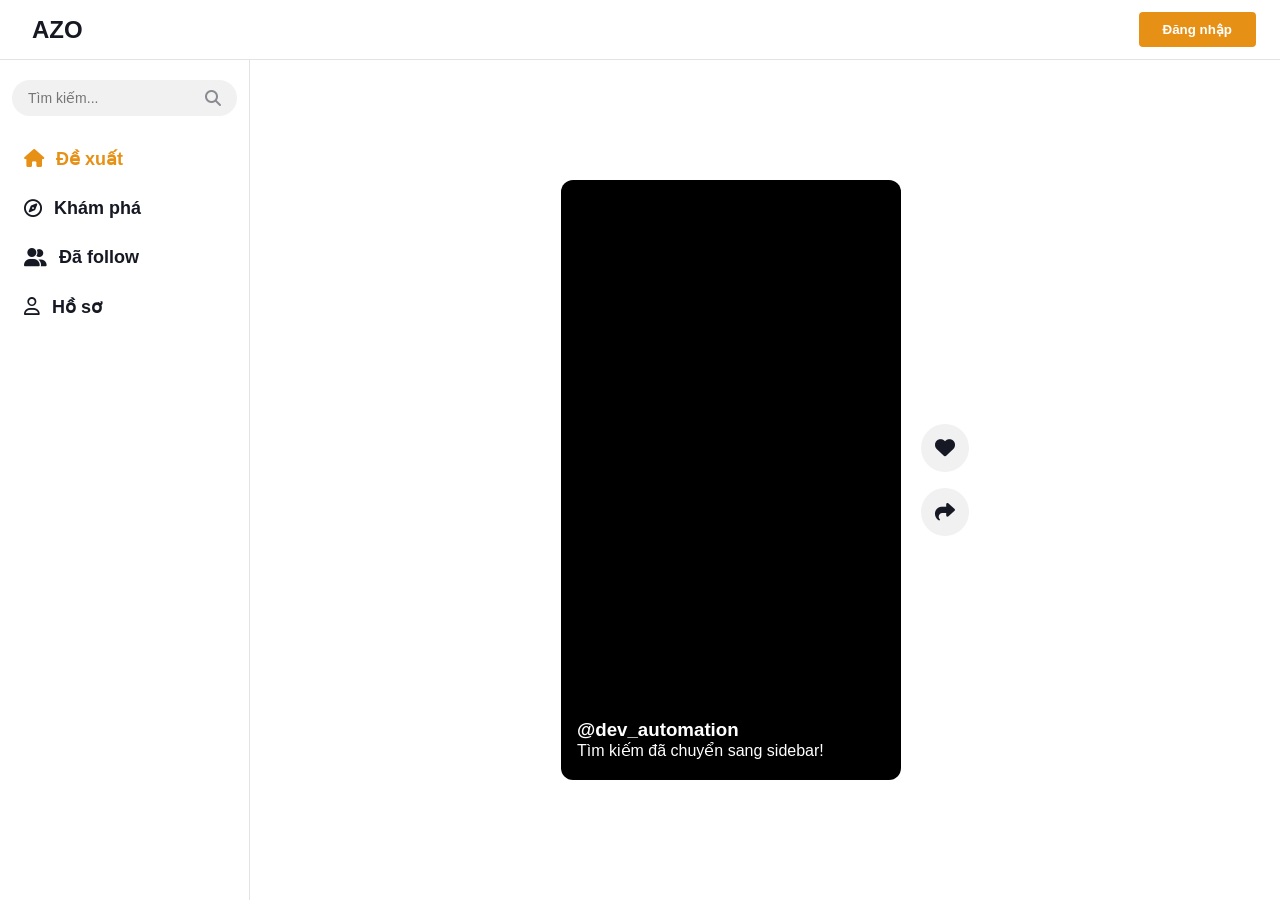
==== tiktok_ui.html @ ab20b2d7 "Add files via upload" ====
<!DOCTYPE html>
<html lang="vi">
<head>
    <meta charset="UTF-8">
    <meta name="viewport" content="width=device-width, initial-scale=1.0">
    <title>Phôi Web - TikTok Snap & Fixed Layout</title>
    <link rel="stylesheet" href="https://cdnjs.cloudflare.com/ajax/libs/font-awesome/6.4.0/css/all.min.css">
    
    <style>
        :root {
            --primary-color: #e69116; 
            --bg-color: #ffffff;
            --text-color: #161823;
            --text-gray: rgba(22, 24, 35, 0.75);
            --border-color: rgba(22, 24, 35, 0.12);
            --hover-color: #f1f1f2;
            --header-height: 60px;
            --sidebar-width: 250px;
        }

        * { margin: 0; padding: 0; box-sizing: border-box; font-family: -apple-system, BlinkMacSystemFont, "Segoe UI", Roboto, sans-serif; }

        body { background-color: var(--bg-color); color: var(--text-color); overflow: hidden; }

        /* HEADER */
        .app-header {
            position: fixed; top: 0; left: 0; width: 100%; height: var(--header-height);
            background-color: var(--bg-color); border-bottom: 1px solid var(--border-color);
            display: flex; align-items: center; justify-content: space-between; padding: 0 24px; z-index: 1000;
        }
        .header-logo { font-size: 24px; font-weight: bold; display: flex; align-items: center; gap: 8px; }
        .header-logo i { color: var(--primary-color); }
        .header-actions button { padding: 10px 24px; background: var(--primary-color); color: #fff; border: none; border-radius: 4px; font-weight: 600; cursor: pointer; }

        /* SIDEBAR */
        .app-sidebar {
            position: fixed; top: var(--header-height); left: 0; width: var(--sidebar-width);
            height: calc(100vh - var(--header-height)); border-right: 1px solid var(--border-color);
            padding: 20px 12px; overflow-y: auto; background: var(--bg-color); z-index: 999;
        }
        .sidebar-search { margin-bottom: 20px; }
        .search-bar { display: flex; align-items: center; background: rgba(22, 24, 35, 0.06); border-radius: 92px; padding: 10px 16px; }
        .search-bar input { border: none; background: transparent; outline: none; width: 100%; font-size: 14px; }
        
        .menu-item { display: flex; align-items: center; gap: 12px; padding: 12px; font-size: 18px; font-weight: 600; cursor: pointer; border-radius: 4px; margin-bottom: 4px; }
        .menu-item:hover { background-color: var(--hover-color); }
        .menu-item.active { color: var(--primary-color); }

        /* MAIN CONTENT */
        .app-main {
            margin-top: var(--header-height); margin-left: var(--sidebar-width);
            height: calc(100vh - var(--header-height)); overflow-y: scroll; 
            scroll-snap-type: y mandatory; scroll-behavior: smooth;
        }
        .app-main::-webkit-scrollbar { display: none; }

        .video-post {
            display: flex; flex-direction: row; align-items: center; justify-content: center; gap: 20px; 
            scroll-snap-align: center;      /* Canh đầu bài */
            scroll-snap-stop: always;
            height: 95vh; height: calc(95vh - var(--header-height)); margin: 2.5vh 0;
        }
        .video-container {
            width: 340px; height: 100%; max-height: 600px; background-color: #000; border-radius: 12px;
            position: relative; background-size: cover; background-position: center;
        }
        .video-info { position: absolute; bottom: 20px; left: 16px; color: white; text-shadow: 1px 1px 2px rgba(0,0,0,0.5); }
        .action-buttons { display: flex; flex-direction: column; gap: 16px; }
        .icon-container { width: 48px; height: 48px; background-color: var(--hover-color); border-radius: 50%; display: flex; align-items: center; justify-content: center; font-size: 20px; }
    </style>
</head>
<body>

    <header class="app-header">
        <div class="header-logo"><i class="fa-brands fa-azo"></i> <span>AZO</span></div>
        <div class="header-actions"><button>Đăng nhập</button></div>
    </header>

    <aside class="app-sidebar">
        <div class="sidebar-search">
            <div class="search-bar">
                <input type="text" placeholder="Tìm kiếm...">
                <i class="fa-solid fa-magnifying-glass" style="color: #8a8b91;"></i>
            </div>
        </div>
        <nav>
            <div class="menu-item active"><i class="fa-solid fa-house"></i> <span>Đề xuất</span></div>
            <div class="menu-item"><i class="fa-regular fa-compass"></i> <span>Khám phá</span></div>
            <div class="menu-item"><i class="fa-solid fa-user-group"></i> <span>Đã follow</span></div>
            <div class="menu-item"><i class="fa-regular fa-user"></i> <span>Hồ sơ</span></div>
        </nav>
    </aside>

    <main class="app-main">
        <div class="content-feed">
            <!-- Thêm các video khác tương tự tại đây -->
            <!-- Video 1 -->
            <article class="video-post">
                <div class="video-container" style="background-image: url('https://images.unsplash.com/photo-1516961642265-531546e84af2?auto=format&fit=crop&w=600&q=80');">
                    <div class="video-info"><h3>@dev_automation</h3><p>Tìm kiếm đã chuyển sang sidebar!</p></div>
                </div>
                <div class="action-buttons">
                    <div class="action-buttons">
                        <div class="icon-container">
                            <i class="fa-solid fa-heart"></i>
                        </div>
                    </div>
                    </button>
                    <div class="action-buttons">
                        <div class="icon-container">
                            <i class="fa-solid fa-share"></i>
                        </div>
                    </button>
                </div>
            </article>
            <article class="video-post">
                <div class="video-container" style="background-image: url('https://images.unsplash.com/photo-1516961642265-531546e84af2?auto=format&fit=crop&w=600&q=80');">
                    <div class="video-info"><h3>@dev_automation</h3><p>Tìm kiếm đã chuyển sang sidebar!</p></div>
                </div>
                <div class="action-buttons">
                    <div class="action-buttons">
                        <div class="icon-container">
                            <i class="fa-solid fa-heart"></i>
                        </div>
                    </div>
                    </button>
                    <div class="action-buttons">
                        <div class="icon-container">
                            <i class="fa-solid fa-share"></i>
                        </div>
                    </button>
                </div>
            </article>
            <article class="video-post">
                <div class="video-container" style="background-image: url('https://images.unsplash.com/photo-1516961642265-531546e84af2?auto=format&fit=crop&w=600&q=80');">
                    <div class="video-info"><h3>@dev_automation</h3><p>Tìm kiếm đã chuyển sang sidebar!</p></div>
                </div>
                <div class="action-buttons">
                    <div class="action-buttons">
                        <div class="icon-container">
                            <i class="fa-solid fa-heart"></i>
                        </div>
                    </div>
                    </button>
                    <div class="action-buttons">
                        <div class="icon-container">
                            <i class="fa-solid fa-share"></i>
                        </div>
                    </button>
                </div>
            </article>
            <article class="video-post">
                <div class="video-container" style="background-image: url('https://images.unsplash.com/photo-1516961642265-531546e84af2?auto=format&fit=crop&w=600&q=80');">
                    <div class="video-info"><h3>@dev_automation</h3><p>Tìm kiếm đã chuyển sang sidebar!</p></div>
                </div>
                <div class="action-buttons">
                    <div class="action-buttons">
                        <div class="icon-container">
                            <i class="fa-solid fa-heart"></i>
                        </div>
                    </div>
                    </button>
                    <div class="action-buttons">
                        <div class="icon-container">
                            <i class="fa-solid fa-share"></i>
                        </div>
                    </button>
                </div>
            </article>
        </div>
        <script src="https://sf-cdn.coze.com/obj/unpkg-va/flow-platform/chat-app-sdk/1.2.0-beta.10/libs/oversea/index.js"></script>
        <script src="./index.js"></script>
    </main>

</body>
</html>
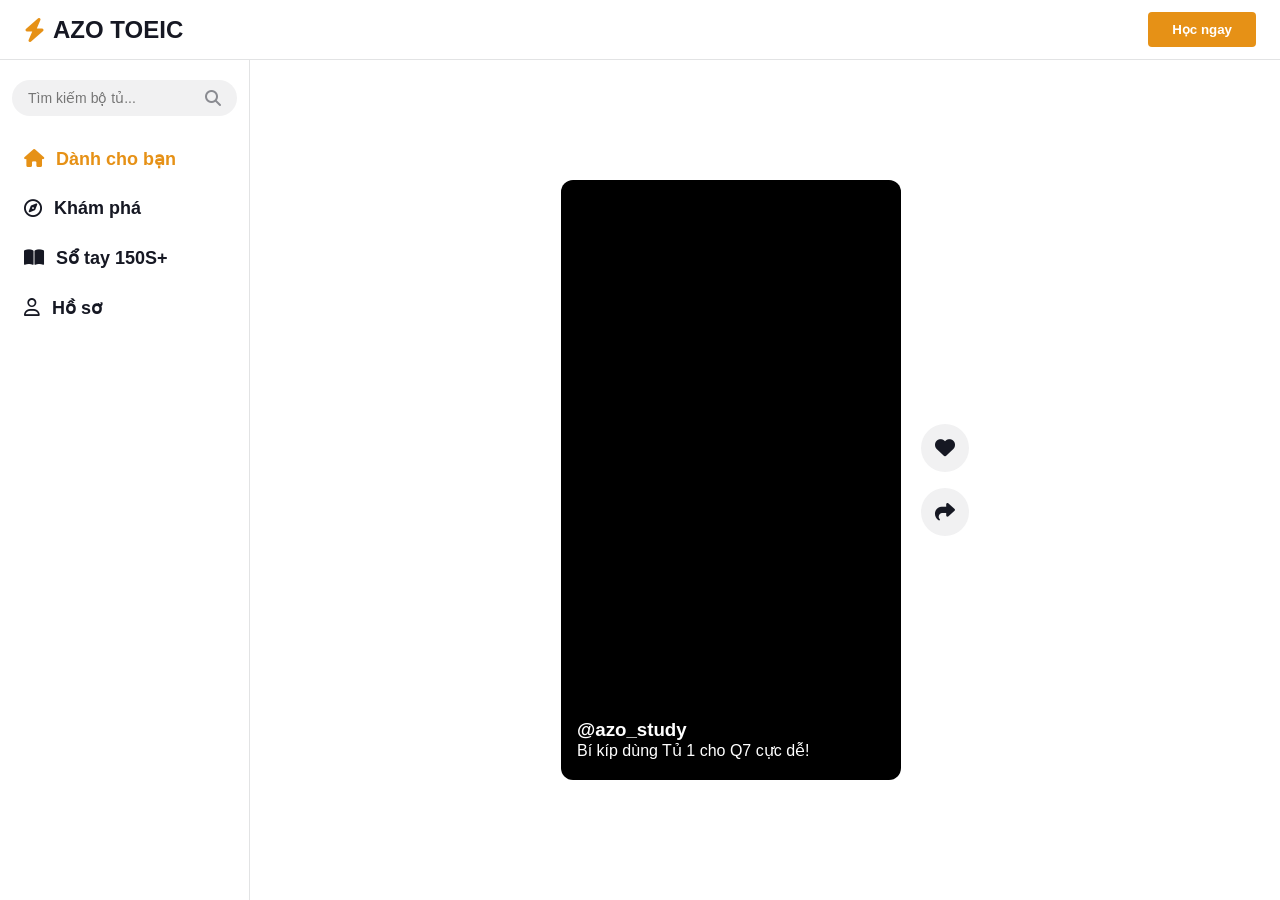
==== commit ecf0561d: "Update tiktok_ui.html" ====
--- a/tiktok_ui.html
+++ b/tiktok_ui.html
@@ -72,105 +72,66 @@
 <body>
 
     <header class="app-header">
-        <div class="header-logo"><i class="fa-brands fa-azo"></i> <span>AZO</span></div>
-        <div class="header-actions"><button>Đăng nhập</button></div>
+        <div class="header-logo"><i class="fa-solid fa-bolt"></i> <span>AZO TOEIC</span></div>
+        <div class="header-actions"><button>Học ngay</button></div>
     </header>
 
     <aside class="app-sidebar">
         <div class="sidebar-search">
             <div class="search-bar">
-                <input type="text" placeholder="Tìm kiếm...">
+                <input type="text" placeholder="Tìm kiếm bộ tủ...">
                 <i class="fa-solid fa-magnifying-glass" style="color: #8a8b91;"></i>
             </div>
         </div>
         <nav>
-            <div class="menu-item active"><i class="fa-solid fa-house"></i> <span>Đề xuất</span></div>
+            <div class="menu-item active"><i class="fa-solid fa-house"></i> <span>Dành cho bạn</span></div>
             <div class="menu-item"><i class="fa-regular fa-compass"></i> <span>Khám phá</span></div>
-            <div class="menu-item"><i class="fa-solid fa-user-group"></i> <span>Đã follow</span></div>
+            <div class="menu-item"><i class="fa-solid fa-book-open"></i> <span>Sổ tay 150S+</span></div>
             <div class="menu-item"><i class="fa-regular fa-user"></i> <span>Hồ sơ</span></div>
         </nav>
     </aside>
 
     <main class="app-main">
         <div class="content-feed">
-            <!-- Thêm các video khác tương tự tại đây -->
-            <!-- Video 1 -->
             <article class="video-post">
-                <div class="video-container" style="background-image: url('https://images.unsplash.com/photo-1516961642265-531546e84af2?auto=format&fit=crop&w=600&q=80');">
-                    <div class="video-info"><h3>@dev_automation</h3><p>Tìm kiếm đã chuyển sang sidebar!</p></div>
+                <div class="video-container" style="background-image: url('https://images.unsplash.com/photo-1516321318423-f06f85e504b3?auto=format&fit=crop&w=600&q=80');">
+                    <div class="video-info"><h3>@azo_study</h3><p>Bí kíp dùng Tủ 1 cho Q7 cực dễ!</p></div>
                 </div>
                 <div class="action-buttons">
-                    <div class="action-buttons">
-                        <div class="icon-container">
-                            <i class="fa-solid fa-heart"></i>
-                        </div>
-                    </div>
-                    </button>
-                    <div class="action-buttons">
-                        <div class="icon-container">
-                            <i class="fa-solid fa-share"></i>
-                        </div>
-                    </button>
-                </div>
-            </article>
-            <article class="video-post">
-                <div class="video-container" style="background-image: url('https://images.unsplash.com/photo-1516961642265-531546e84af2?auto=format&fit=crop&w=600&q=80');">
-                    <div class="video-info"><h3>@dev_automation</h3><p>Tìm kiếm đã chuyển sang sidebar!</p></div>
-                </div>
-                <div class="action-buttons">
-                    <div class="action-buttons">
-                        <div class="icon-container">
-                            <i class="fa-solid fa-heart"></i>
-                        </div>
-                    </div>
-                    </button>
-                    <div class="action-buttons">
-                        <div class="icon-container">
-                            <i class="fa-solid fa-share"></i>
-                        </div>
-                    </button>
-                </div>
-            </article>
-            <article class="video-post">
-                <div class="video-container" style="background-image: url('https://images.unsplash.com/photo-1516961642265-531546e84af2?auto=format&fit=crop&w=600&q=80');">
-                    <div class="video-info"><h3>@dev_automation</h3><p>Tìm kiếm đã chuyển sang sidebar!</p></div>
-                </div>
-                <div class="action-buttons">
-                    <div class="action-buttons">
-                        <div class="icon-container">
-                            <i class="fa-solid fa-heart"></i>
-                        </div>
-                    </div>
-                    </button>
-                    <div class="action-buttons">
-                        <div class="icon-container">
-                            <i class="fa-solid fa-share"></i>
-                        </div>
-                    </button>
-                </div>
-            </article>
-            <article class="video-post">
-                <div class="video-container" style="background-image: url('https://images.unsplash.com/photo-1516961642265-531546e84af2?auto=format&fit=crop&w=600&q=80');">
-                    <div class="video-info"><h3>@dev_automation</h3><p>Tìm kiếm đã chuyển sang sidebar!</p></div>
-                </div>
-                <div class="action-buttons">
-                    <div class="action-buttons">
-                        <div class="icon-container">
-                            <i class="fa-solid fa-heart"></i>
-                        </div>
-                    </div>
-                    </button>
-                    <div class="action-buttons">
-                        <div class="icon-container">
-                            <i class="fa-solid fa-share"></i>
-                        </div>
-                    </button>
+                    <div class="icon-container"><i class="fa-solid fa-heart"></i></div>
+                    <div class="icon-container"><i class="fa-solid fa-share"></i></div>
                 </div>
             </article>
         </div>
-        <script src="https://sf-cdn.coze.com/obj/unpkg-va/flow-platform/chat-app-sdk/1.2.0-beta.10/libs/oversea/index.js"></script>
-        <script src="./index.js"></script>
     </main>
 
+    <script src="https://sf-cdn.coze.com/obj/unpkg-va/flow-platform/chat-app-sdk/1.1.0-beta.0/libs/oversea/index.js"></script>
+    <script>
+        new CozeWebSDK.WebChatClient({
+            config: {
+                bot_id: '7641453928202469429',
+            },
+            auth: {
+                type: 'token',
+                token: 'pat_RTSt5kZjsp6vdYAM8orR0uPuxFaXf4OtuCKCBV8bQ2D1Sk8DDDcPeSQoOURYvhn4',
+                onRefreshToken: async () => 'pat_RTSt5kZjsp6vdYAM8orR0uPuxFaXf4OtuCKCBV8bQ2D1Sk8DDDcPeSQoOURYvhn4'
+            },
+            ui: {
+                base: {
+                    icon: 'https://sf-coze-web-cdn.coze.com/obj/eden-sg/lm-lgvj/ljhwZthlaukjlkulzlp/coze/chatsdk-logo.png',
+                    layout: 'pc',
+                    lang: 'en',
+                    zIndex: 1000
+                },
+                asstBtn: {
+                    isNeed: true
+                },
+                chatBot: {
+                    title: 'Trợ lý TOEIC 150S+',
+                    width: 390
+                }
+            }
+        });
+    </script>
 </body>
-</html>+</html>
